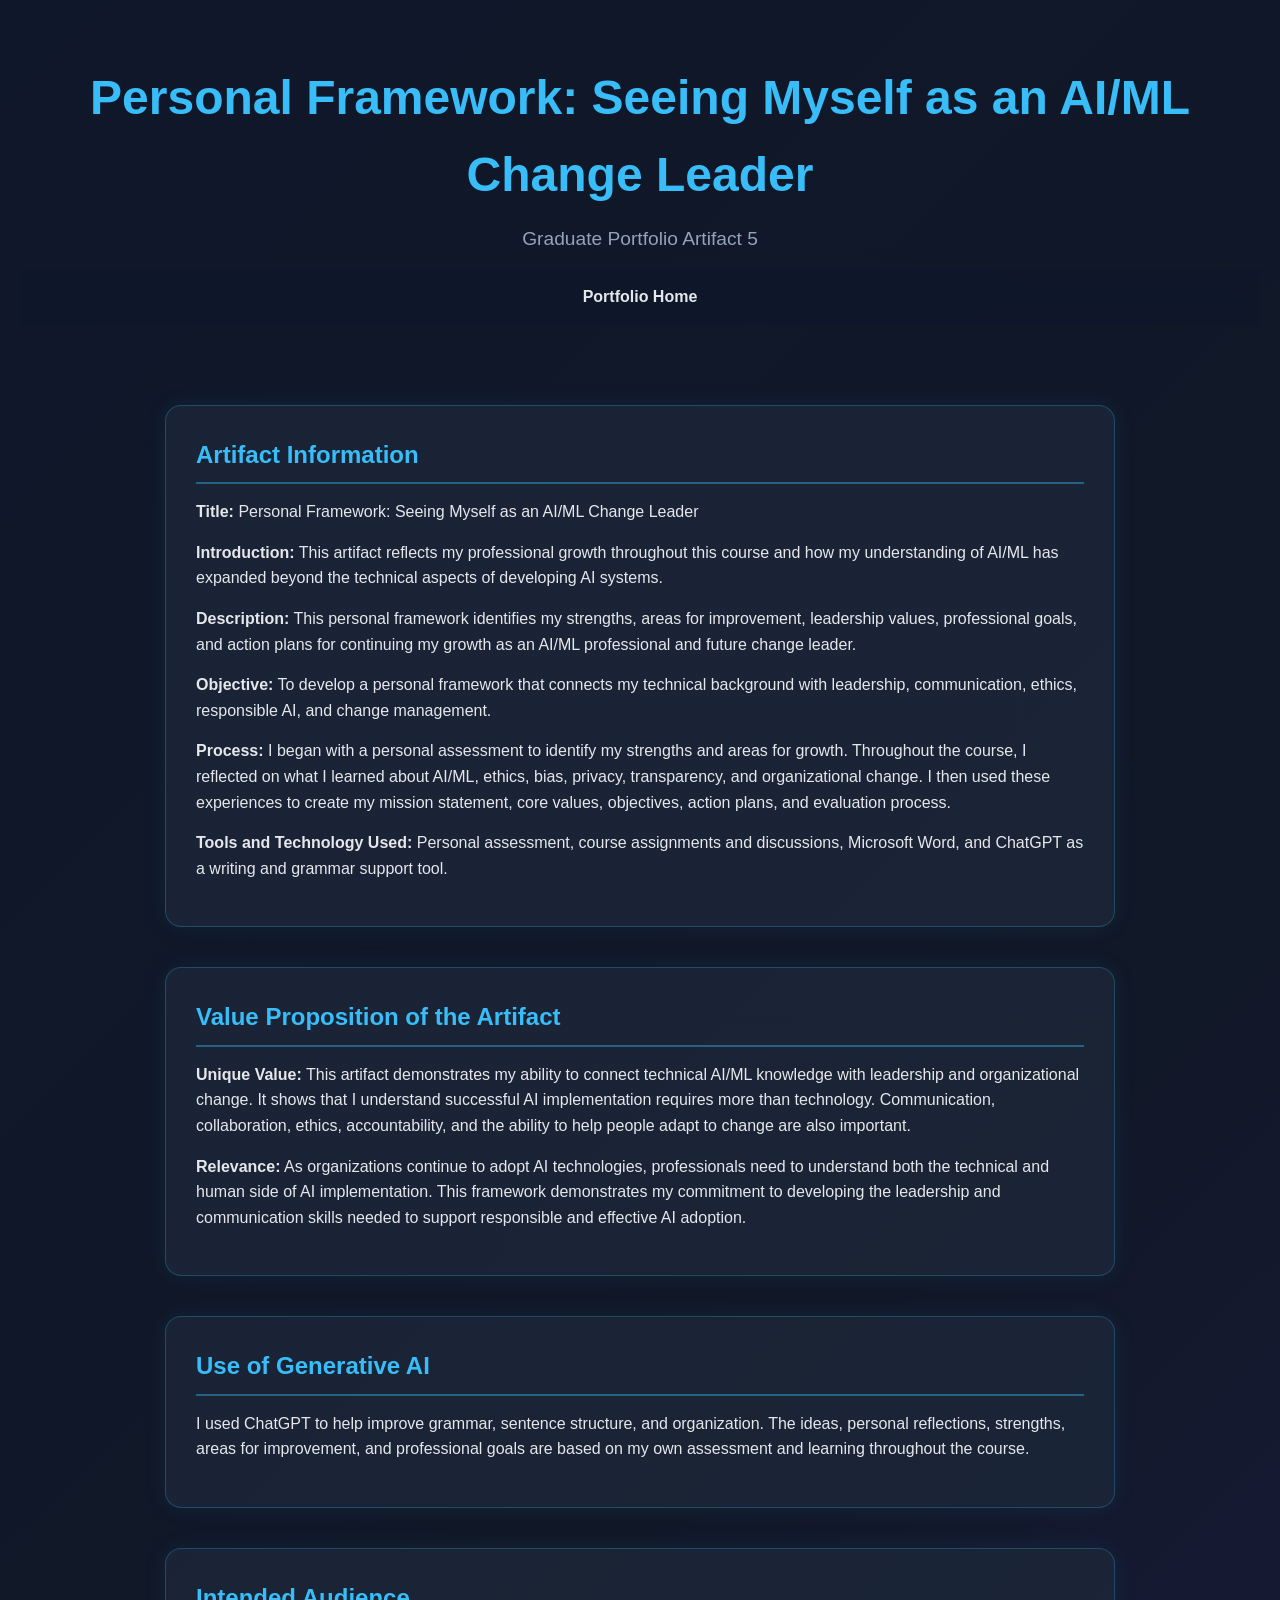
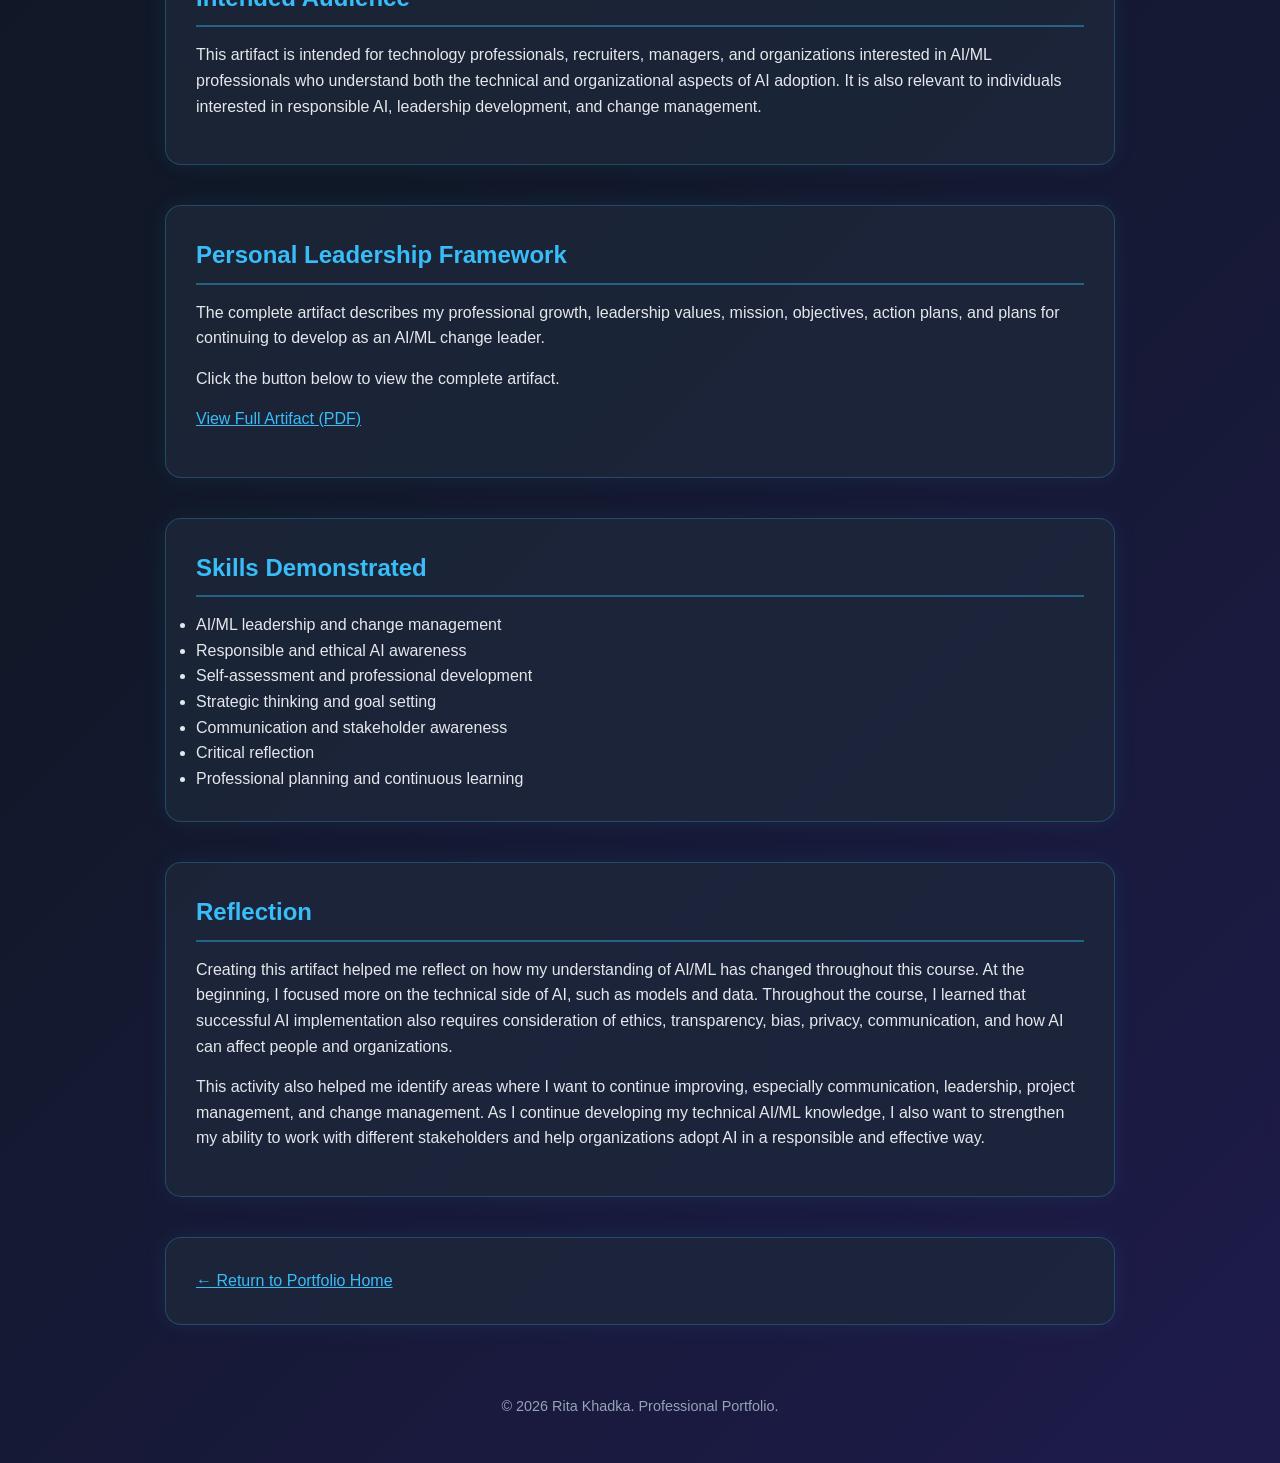
==== ai-ml-change-leader.html @ b87b89db "Add personal framework for AI/ML change leadership This HTML file presents a personal framework for " ====
<!DOCTYPE html>
<html lang="en">

<head>
  <meta charset="UTF-8">
  <meta name="viewport" content="width=device-width, initial-scale=1.0">

  <title>Personal Framework: Seeing Myself as an AI/ML Change Leader | Rita Khadka</title>

  <link rel="stylesheet" href="style.css">
</head>

<body>

<header>
  <h1>Personal Framework: Seeing Myself as an AI/ML Change Leader</h1>
  <p>Graduate Portfolio Artifact 5</p>

  <nav>
    <a href="index.html">Portfolio Home</a>
  </nav>
</header>

<main>

  <section>

    <h2>Artifact Information</h2>

    <p>
      <strong>Title:</strong> Personal Framework: Seeing Myself as an AI/ML Change Leader
    </p>

    <p>
      <strong>Introduction:</strong> This artifact reflects my professional growth
      throughout this course and how my understanding of AI/ML has expanded beyond
      the technical aspects of developing AI systems.
    </p>

    <p>
      <strong>Description:</strong> This personal framework identifies my strengths,
      areas for improvement, leadership values, professional goals, and action plans
      for continuing my growth as an AI/ML professional and future change leader.
    </p>

    <p>
      <strong>Objective:</strong> To develop a personal framework that connects my
      technical background with leadership, communication, ethics, responsible AI,
      and change management.
    </p>

    <p>
      <strong>Process:</strong> I began with a personal assessment to identify my
      strengths and areas for growth. Throughout the course, I reflected on what I
      learned about AI/ML, ethics, bias, privacy, transparency, and organizational
      change. I then used these experiences to create my mission statement, core
      values, objectives, action plans, and evaluation process.
    </p>

    <p>
      <strong>Tools and Technology Used:</strong> Personal assessment, course
      assignments and discussions, Microsoft Word, and ChatGPT as a writing and
      grammar support tool.
    </p>

  </section>


  <section>

    <h2>Value Proposition of the Artifact</h2>

    <p>
      <strong>Unique Value:</strong> This artifact demonstrates my ability to connect
      technical AI/ML knowledge with leadership and organizational change. It shows
      that I understand successful AI implementation requires more than technology.
      Communication, collaboration, ethics, accountability, and the ability to help
      people adapt to change are also important.
    </p>

    <p>
      <strong>Relevance:</strong> As organizations continue to adopt AI technologies,
      professionals need to understand both the technical and human side of AI
      implementation. This framework demonstrates my commitment to developing the
      leadership and communication skills needed to support responsible and effective
      AI adoption.
    </p>

  </section>


  <section>

    <h2>Use of Generative AI</h2>

    <p>
      I used ChatGPT to help improve grammar, sentence structure, and organization.
      The ideas, personal reflections, strengths, areas for improvement, and
      professional goals are based on my own assessment and learning throughout
      the course.
    </p>

  </section>


  <section>

    <h2>Intended Audience</h2>

    <p>
      This artifact is intended for technology professionals, recruiters, managers,
      and organizations interested in AI/ML professionals who understand both the
      technical and organizational aspects of AI adoption. It is also relevant to
      individuals interested in responsible AI, leadership development, and change
      management.
    </p>

  </section>


  <section>

    <h2>Personal Leadership Framework</h2>

    <p>
      The complete artifact describes my professional growth, leadership values,
      mission, objectives, action plans, and plans for continuing to develop as
      an AI/ML change leader.
    </p>

    <p>
      Click the button below to view the complete artifact.
    </p>

    <p>
      <a
        href="ai-ml-change-leader.pdf"
        target="_blank"
        rel="noopener noreferrer"
        class="artifact-link">
        View Full Artifact (PDF)
      </a>
    </p>

  </section>


  <section>

    <h2>Skills Demonstrated</h2>

    <ul>
      <li>AI/ML leadership and change management</li>
      <li>Responsible and ethical AI awareness</li>
      <li>Self-assessment and professional development</li>
      <li>Strategic thinking and goal setting</li>
      <li>Communication and stakeholder awareness</li>
      <li>Critical reflection</li>
      <li>Professional planning and continuous learning</li>
    </ul>

  </section>


  <section>

    <h2>Reflection</h2>

    <p>
      Creating this artifact helped me reflect on how my understanding of AI/ML has
      changed throughout this course. At the beginning, I focused more on the
      technical side of AI, such as models and data. Throughout the course, I learned
      that successful AI implementation also requires consideration of ethics,
      transparency, bias, privacy, communication, and how AI can affect people and
      organizations.
    </p>

    <p>
      This activity also helped me identify areas where I want to continue improving,
      especially communication, leadership, project management, and change management.
      As I continue developing my technical AI/ML knowledge, I also want to strengthen
      my ability to work with different stakeholders and help organizations adopt AI
      in a responsible and effective way.
    </p>

  </section>


  <section>
    <a href="index.html">← Return to Portfolio Home</a>
  </section>

</main>


<footer>
  <p>&copy; 2026 Rita Khadka. Professional Portfolio.</p>
</footer>

</body>

</html>
---- style.css ----
/* Techy + aesthetic portfolio style */

* {
  margin: 0;
  padding: 0;
  box-sizing: border-box;
}

body {
  font-family: "Segoe UI", Arial, sans-serif;
  background: linear-gradient(135deg, #0f172a, #111827, #1e1b4b);
  color: #e5e7eb;
  line-height: 1.6;
  min-height: 100vh;
}

header {
  text-align: center;
  padding: 60px 20px 40px;
}

header h1 {
  font-size: 3rem;
  color: #38bdf8;
  margin-bottom: 10px;
}

header p {
    font-size: 1.2rem;
    color: #94a3b8;
    margin-top: 10px;
}

nav {
  display: flex;
  justify-content: center;
  gap: 25px;
  padding: 15px;
  background: rgba(15, 23, 42, 0.85);
  position: sticky;
  top: 0;
  backdrop-filter: blur(10px);
}

nav a {
  color: #e5e7eb;
  text-decoration: none;
  font-weight: 600;
}

nav a:hover {
  color: #38bdf8;
}

section {
  max-width: 950px;
  margin: 40px auto;
  padding: 30px;
  background: rgba(30, 41, 59, 0.75);
  border: 1px solid rgba(56, 189, 248, 0.25);
  border-radius: 16px;
  box-shadow: 0 0 25px rgba(56, 189, 248, 0.08);
}

h2 {
  color: #38bdf8;
  margin-bottom: 15px;
  border-bottom: 2px solid rgba(56, 189, 248, 0.4);
  padding-bottom: 8px;
}

p {
  margin-bottom: 15px;
}

.artifact-grid {
  display: grid;
  grid-template-columns: repeat(auto-fit, minmax(220px, 1fr));
  gap: 20px;
  margin-top: 20px;
}

.artifact-card {
  background: rgba(15, 23, 42, 0.9);
  border: 1px solid rgba(56, 189, 248, 0.3);
  border-radius: 14px;
  padding: 20px;
  transition: transform 0.3s ease, box-shadow 0.3s ease;
}

.artifact-card:hover {
  transform: translateY(-5px);
  box-shadow: 0 0 18px rgba(56, 189, 248, 0.25);
}

.artifact-card h3 {
  color: #93c5fd;
  margin-bottom: 10px;
}

footer {
  text-align: center;
  padding: 30px;
  color: #94a3b8;
  font-size: 0.9rem;
}

a {
  color: #38bdf8;
}

button,
.btn {
  display: inline-block;
  padding: 10px 18px;
  background: #38bdf8;
  color: #0f172a;
  border-radius: 8px;
  text-decoration: none;
  font-weight: bold;
  border: none;
  cursor: pointer;
}

button:hover,
.btn:hover {
  background: #0ea5e9;
}

/* Mobile friendly */
@media (max-width: 600px) {
  header h1 {
    font-size: 2.2rem;
  }

  nav {
    flex-direction: column;
    align-items: center;
    gap: 10px;
  }

  section {
    margin: 25px 15px;
    padding: 22px;
  }
}
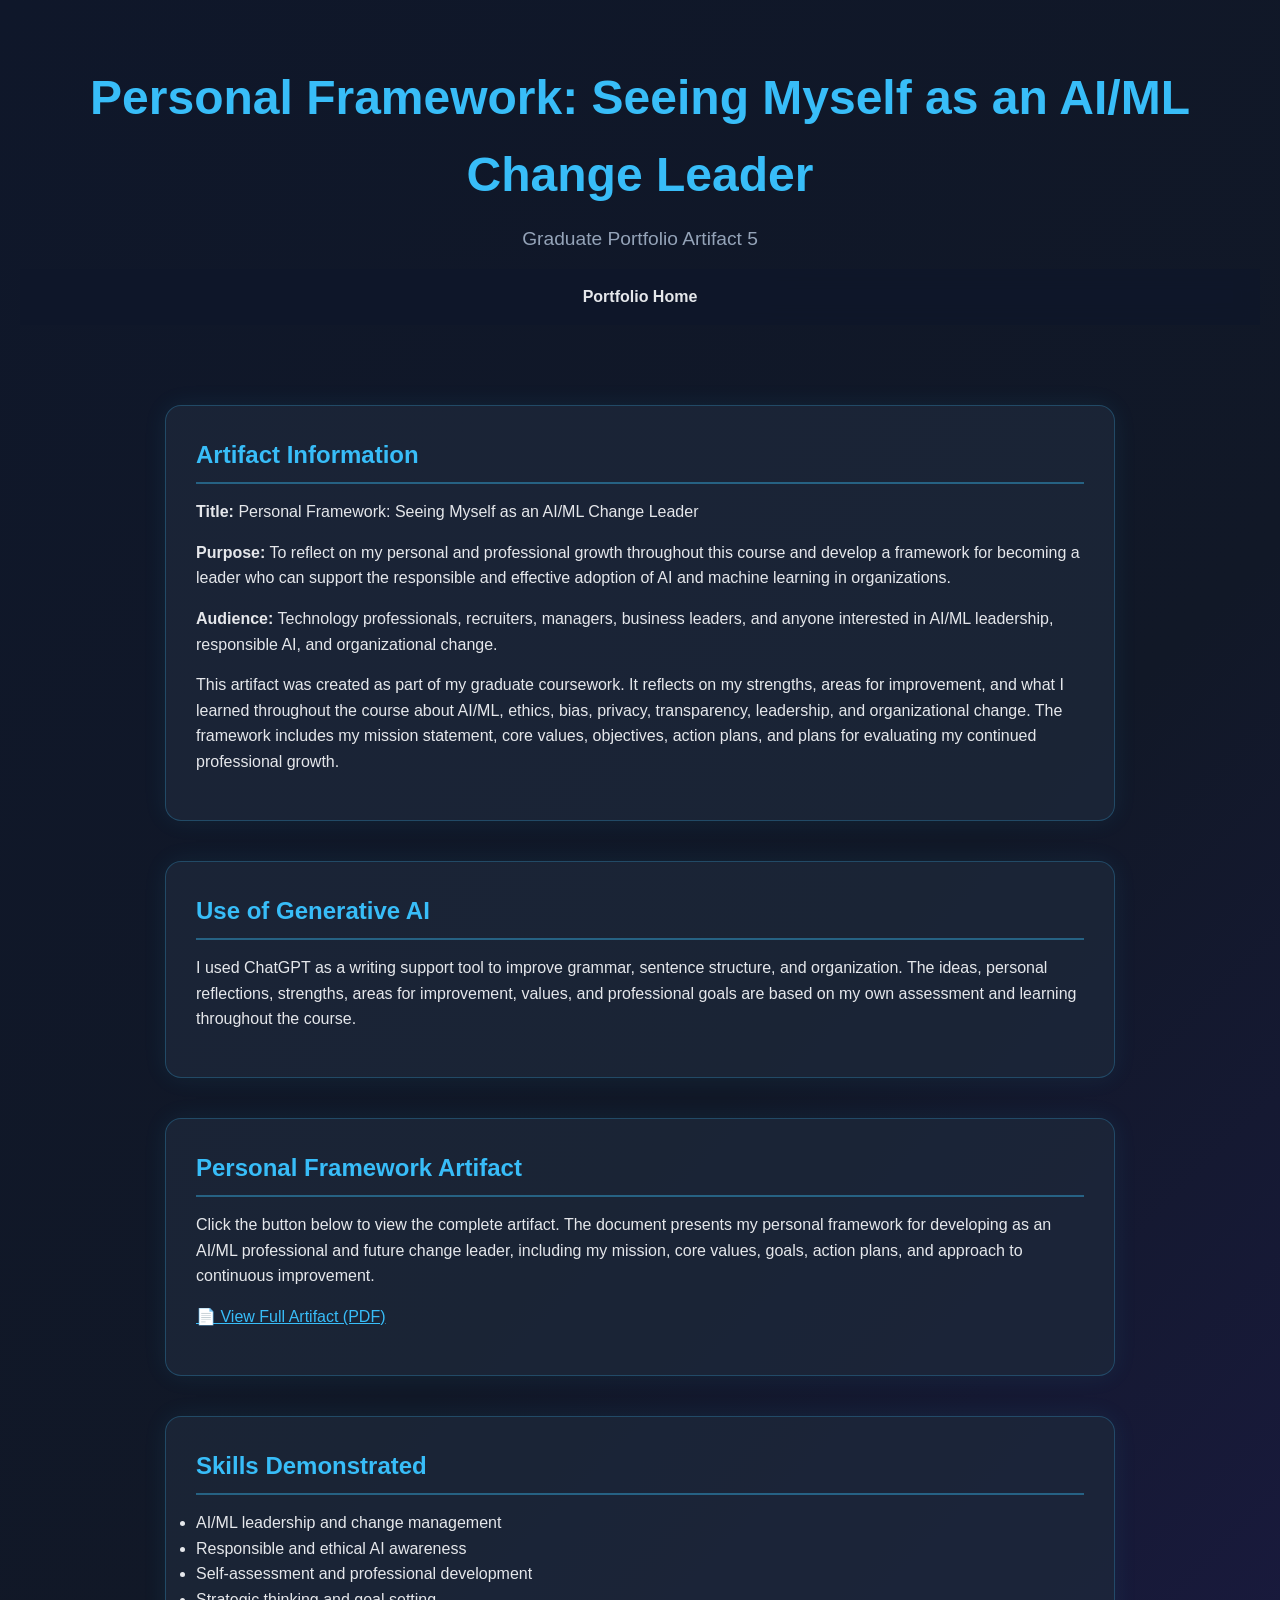
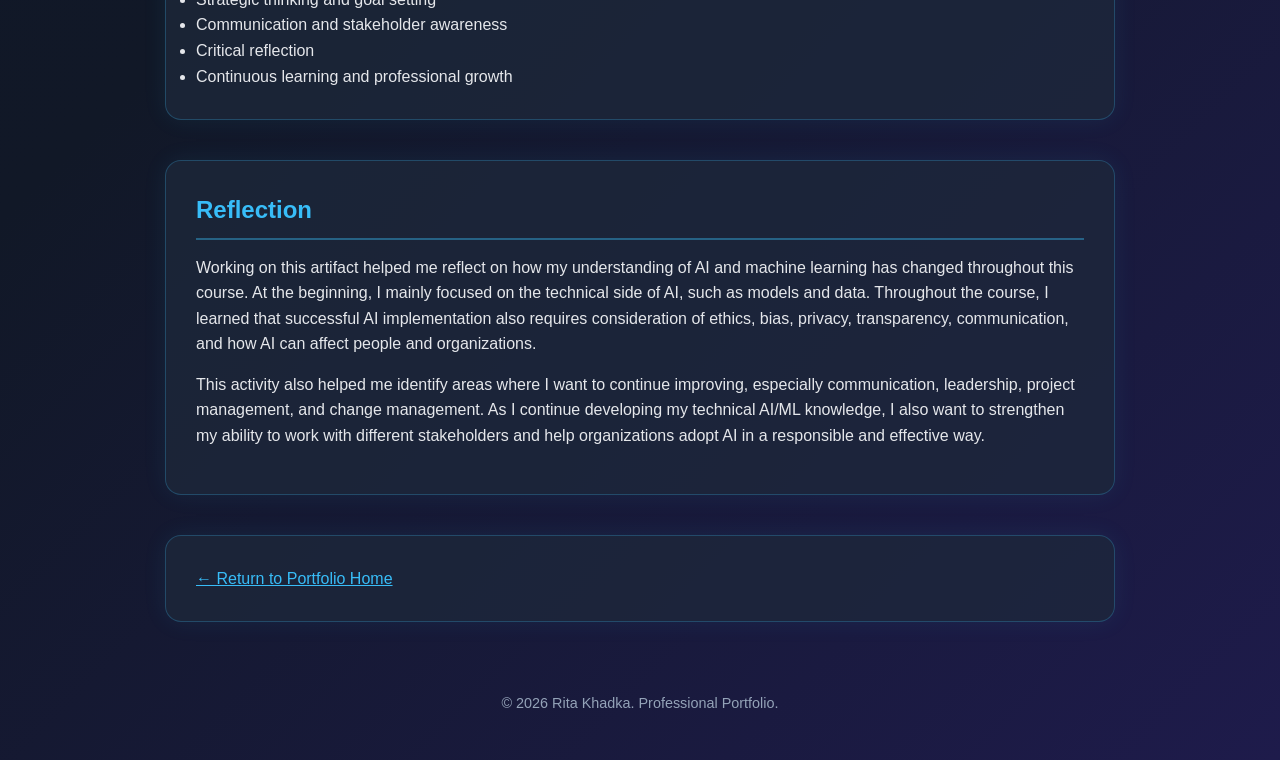
==== commit e2e4d401: "Update title and content in ai-ml-change-leader.html" ====
--- a/ai-ml-change-leader.html
+++ b/ai-ml-change-leader.html
@@ -1,11 +1,10 @@
 <!DOCTYPE html>
 <html lang="en">
-
 <head>
   <meta charset="UTF-8">
   <meta name="viewport" content="width=device-width, initial-scale=1.0">
 
-  <title>Personal Framework: Seeing Myself as an AI/ML Change Leader | Rita Khadka</title>
+  <title>Personal Framework: AI/ML Change Leader | Rita Khadka</title>
 
   <link rel="stylesheet" href="style.css">
 </head>
@@ -23,180 +22,123 @@
 
 <main>
 
-  <section>
+<section>
 
-    <h2>Artifact Information</h2>
+<h2>Artifact Information</h2>
 
-    <p>
-      <strong>Title:</strong> Personal Framework: Seeing Myself as an AI/ML Change Leader
-    </p>
+<p>
+<strong>Title:</strong> Personal Framework: Seeing Myself as an AI/ML Change Leader
+</p>
 
-    <p>
-      <strong>Introduction:</strong> This artifact reflects my professional growth
-      throughout this course and how my understanding of AI/ML has expanded beyond
-      the technical aspects of developing AI systems.
-    </p>
+<p>
+<strong>Purpose:</strong> To reflect on my personal and professional growth throughout
+this course and develop a framework for becoming a leader who can support the responsible
+and effective adoption of AI and machine learning in organizations.
+</p>
 
-    <p>
-      <strong>Description:</strong> This personal framework identifies my strengths,
-      areas for improvement, leadership values, professional goals, and action plans
-      for continuing my growth as an AI/ML professional and future change leader.
-    </p>
+<p>
+<strong>Audience:</strong> Technology professionals, recruiters, managers, business
+leaders, and anyone interested in AI/ML leadership, responsible AI, and organizational
+change.
+</p>
 
-    <p>
-      <strong>Objective:</strong> To develop a personal framework that connects my
-      technical background with leadership, communication, ethics, responsible AI,
-      and change management.
-    </p>
+<p>
+This artifact was created as part of my graduate coursework. It reflects on my strengths,
+areas for improvement, and what I learned throughout the course about AI/ML, ethics,
+bias, privacy, transparency, leadership, and organizational change. The framework includes
+my mission statement, core values, objectives, action plans, and plans for evaluating
+my continued professional growth.
+</p>
 
-    <p>
-      <strong>Process:</strong> I began with a personal assessment to identify my
-      strengths and areas for growth. Throughout the course, I reflected on what I
-      learned about AI/ML, ethics, bias, privacy, transparency, and organizational
-      change. I then used these experiences to create my mission statement, core
-      values, objectives, action plans, and evaluation process.
-    </p>
-
-    <p>
-      <strong>Tools and Technology Used:</strong> Personal assessment, course
-      assignments and discussions, Microsoft Word, and ChatGPT as a writing and
-      grammar support tool.
-    </p>
-
-  </section>
+</section>
 
 
-  <section>
+<section>
 
-    <h2>Value Proposition of the Artifact</h2>
+<h2>Use of Generative AI</h2>
 
-    <p>
-      <strong>Unique Value:</strong> This artifact demonstrates my ability to connect
-      technical AI/ML knowledge with leadership and organizational change. It shows
-      that I understand successful AI implementation requires more than technology.
-      Communication, collaboration, ethics, accountability, and the ability to help
-      people adapt to change are also important.
-    </p>
+<p>
+I used ChatGPT as a writing support tool to improve grammar, sentence structure,
+and organization. The ideas, personal reflections, strengths, areas for improvement,
+values, and professional goals are based on my own assessment and learning throughout
+the course.
+</p>
 
-    <p>
-      <strong>Relevance:</strong> As organizations continue to adopt AI technologies,
-      professionals need to understand both the technical and human side of AI
-      implementation. This framework demonstrates my commitment to developing the
-      leadership and communication skills needed to support responsible and effective
-      AI adoption.
-    </p>
-
-  </section>
+</section>
 
 
-  <section>
+<section>
 
-    <h2>Use of Generative AI</h2>
+<h2>Personal Framework Artifact</h2>
 
-    <p>
-      I used ChatGPT to help improve grammar, sentence structure, and organization.
-      The ideas, personal reflections, strengths, areas for improvement, and
-      professional goals are based on my own assessment and learning throughout
-      the course.
-    </p>
+<p>
+Click the button below to view the complete artifact. The document presents my
+personal framework for developing as an AI/ML professional and future change leader,
+including my mission, core values, goals, action plans, and approach to continuous
+improvement.
+</p>
 
-  </section>
+<p>
+<a href="ai-ml-change-leader.pdf"
+target="_blank"
+rel="noopener noreferrer"
+class="artifact-link">
+📄 View Full Artifact (PDF)
+</a>
+</p>
+
+</section>
 
 
-  <section>
+<section>
 
-    <h2>Intended Audience</h2>
+<h2>Skills Demonstrated</h2>
 
-    <p>
-      This artifact is intended for technology professionals, recruiters, managers,
-      and organizations interested in AI/ML professionals who understand both the
-      technical and organizational aspects of AI adoption. It is also relevant to
-      individuals interested in responsible AI, leadership development, and change
-      management.
-    </p>
+<ul>
+  <li>AI/ML leadership and change management</li>
+  <li>Responsible and ethical AI awareness</li>
+  <li>Self-assessment and professional development</li>
+  <li>Strategic thinking and goal setting</li>
+  <li>Communication and stakeholder awareness</li>
+  <li>Critical reflection</li>
+  <li>Continuous learning and professional growth</li>
+</ul>
 
-  </section>
+</section>
 
 
-  <section>
+<section>
 
-    <h2>Personal Leadership Framework</h2>
+<h2>Reflection</h2>
 
-    <p>
-      The complete artifact describes my professional growth, leadership values,
-      mission, objectives, action plans, and plans for continuing to develop as
-      an AI/ML change leader.
-    </p>
+<p>
+Working on this artifact helped me reflect on how my understanding of AI and machine
+learning has changed throughout this course. At the beginning, I mainly focused on the
+technical side of AI, such as models and data. Throughout the course, I learned that
+successful AI implementation also requires consideration of ethics, bias, privacy,
+transparency, communication, and how AI can affect people and organizations.
+</p>
 
-    <p>
-      Click the button below to view the complete artifact.
-    </p>
+<p>
+This activity also helped me identify areas where I want to continue improving,
+especially communication, leadership, project management, and change management.
+As I continue developing my technical AI/ML knowledge, I also want to strengthen my
+ability to work with different stakeholders and help organizations adopt AI in a
+responsible and effective way.
+</p>
 
-    <p>
-      <a
-        href="ai-ml-change-leader.pdf"
-        target="_blank"
-        rel="noopener noreferrer"
-        class="artifact-link">
-        View Full Artifact (PDF)
-      </a>
-    </p>
-
-  </section>
+</section>
 
 
-  <section>
-
-    <h2>Skills Demonstrated</h2>
-
-    <ul>
-      <li>AI/ML leadership and change management</li>
-      <li>Responsible and ethical AI awareness</li>
-      <li>Self-assessment and professional development</li>
-      <li>Strategic thinking and goal setting</li>
-      <li>Communication and stakeholder awareness</li>
-      <li>Critical reflection</li>
-      <li>Professional planning and continuous learning</li>
-    </ul>
-
-  </section>
-
-
-  <section>
-
-    <h2>Reflection</h2>
-
-    <p>
-      Creating this artifact helped me reflect on how my understanding of AI/ML has
-      changed throughout this course. At the beginning, I focused more on the
-      technical side of AI, such as models and data. Throughout the course, I learned
-      that successful AI implementation also requires consideration of ethics,
-      transparency, bias, privacy, communication, and how AI can affect people and
-      organizations.
-    </p>
-
-    <p>
-      This activity also helped me identify areas where I want to continue improving,
-      especially communication, leadership, project management, and change management.
-      As I continue developing my technical AI/ML knowledge, I also want to strengthen
-      my ability to work with different stakeholders and help organizations adopt AI
-      in a responsible and effective way.
-    </p>
-
-  </section>
-
-
-  <section>
-    <a href="index.html">← Return to Portfolio Home</a>
-  </section>
+<section>
+  <a href="index.html">← Return to Portfolio Home</a>
+</section>
 
 </main>
-
 
 <footer>
   <p>&copy; 2026 Rita Khadka. Professional Portfolio.</p>
 </footer>
 
 </body>
-
 </html>
